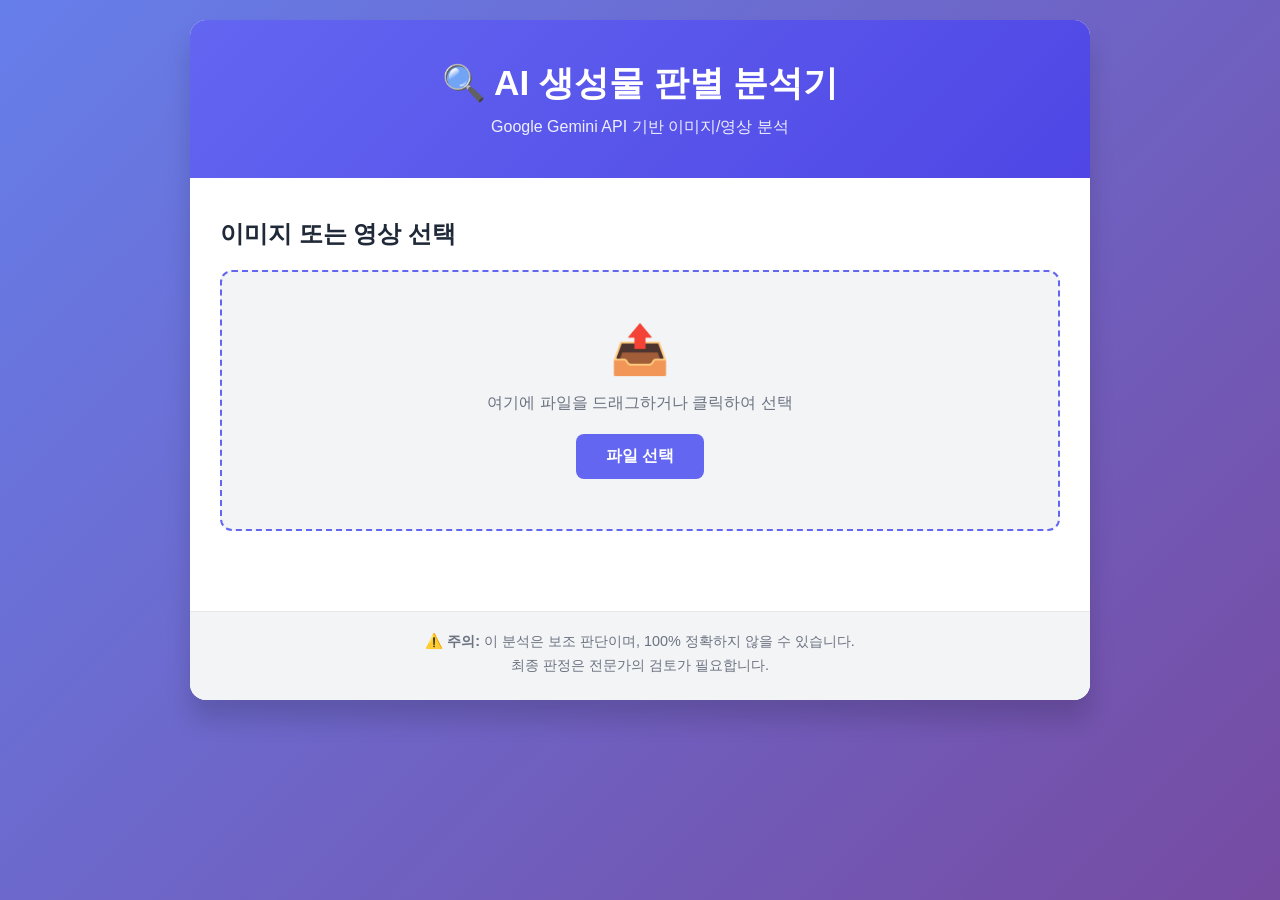
==== index.html @ 4d0cc639 "first" ====
<!DOCTYPE html>
<html lang="ko">
<head>
    <meta charset="UTF-8">
    <meta name="viewport" content="width=device-width, initial-scale=1.0">
    <title>AI 생성물 판별 분석기</title>
    <link rel="stylesheet" href="style.css">
</head>
<body>
    <div class="container">
        <!-- 헤더 -->
        <header class="header">
            <h1>🔍 AI 생성물 판별 분석기</h1>
            <p class="subtitle">Google Gemini API 기반 이미지/영상 분석</p>
        </header>

        <!-- 메인 콘텐츠 -->
        <main class="main-content">
            <!-- 1단계: 파일 업로드 -->
            <section class="upload-section" id="uploadSection">
                <h2>이미지 또는 영상 선택</h2>
                <div class="upload-area" id="uploadArea">
                    <div class="upload-icon">📤</div>
                    <p>여기에 파일을 드래그하거나 클릭하여 선택</p>
                    <input type="file" id="fileInput" accept="image/*,video/*" style="display: none;">
                    <button class="btn btn-primary" id="uploadBtn">파일 선택</button>
                </div>
            </section>

            <!-- 2단계: 프리뷰 -->
            <section class="preview-section" id="previewSection" style="display: none;">
                <h2>미디어 미리보기</h2>
                <div class="preview-container">
                    <img id="imagePreview" style="display: none; max-width: 100%; max-height: 400px;">
                    <video id="videoPreview" style="display: none; max-width: 100%; max-height: 400px;" controls></video>
                </div>
                <div class="button-group">
                    <button class="btn btn-secondary" id="changeFileBtn">다른 파일 선택</button>
                    <button class="btn btn-primary" id="analyzeBtn">분석 시작</button>
                </div>
            </section>

            <!-- 3단계: 분석 결과 -->
            <section class="results-section" id="resultsSection" style="display: none;">
                <h2>분석 결과</h2>

                <!-- 로딩 상태 -->
                <div class="loading" id="loadingState" style="display: none;">
                    <div class="spinner"></div>
                    <p>Gemini API로 분석 중입니다...</p>
                </div>

                <!-- 결과 -->
                <div class="results-content" id="resultsContent" style="display: none;">
                    <!-- AI 생성 가능성 -->
                    <div class="card">
                        <h3>🤖 AI 생성 가능성</h3>
                        <div class="confidence-bar">
                            <div class="confidence-fill" id="confidenceFill"></div>
                        </div>
                        <div class="confidence-info">
                            <span id="confidenceValue">0%</span>
                            <span id="confidenceLabel"></span>
                        </div>
                    </div>

                    <!-- 판정 -->
                    <div class="card verdict" id="verdictCard">
                        <h3>⚖️ 최종 판정</h3>
                        <p id="verdictText"></p>
                    </div>

                    <!-- 의심 신호 -->
                    <div class="card">
                        <h3>🚨 감지된 신호</h3>
                        <div id="signalsList"></div>
                    </div>

                    <!-- 상세 분석 -->
                    <div class="card">
                        <h3>📊 상세 분석</h3>
                        <div class="analysis-details">
                            <div class="detail-item">
                                <strong>질감:</strong>
                                <p id="textureAnalysis"></p>
                            </div>
                            <div class="detail-item">
                                <strong>조명:</strong>
                                <p id="lightingAnalysis"></p>
                            </div>
                            <div class="detail-item">
                                <strong>세부사항:</strong>
                                <p id="detailAnalysis"></p>
                            </div>
                            <div class="detail-item">
                                <strong>배경:</strong>
                                <p id="backgroundAnalysis"></p>
                            </div>
                        </div>
                    </div>

                    <!-- 요약 -->
                    <div class="card summary-card">
                        <h3>📝 종합 판정</h3>
                        <div id="summaryText" style="white-space: pre-wrap; line-height: 1.8; font-size: 0.95rem;"></div>
                    </div>
                </div>

                <!-- 에러 -->
                <div class="error" id="errorState" style="display: none;">
                    <p id="errorMessage"></p>
                    <button class="btn btn-secondary" id="retryBtn">다시 시도</button>
                </div>
            </section>
        </main>

        <!-- 푸터 -->
        <footer class="footer">
            <p>⚠️ <strong>주의:</strong> 이 분석은 보조 판단이며, 100% 정확하지 않을 수 있습니다.</p>
            <p>최종 판정은 전문가의 검토가 필요합니다.</p>
        </footer>
    </div>

    <script src="script.js"></script>
</body>
</html>
---- style.css ----
/* AI 생성물 판별 분석기 - 스타일시트 */

:root {
    --primary: #6366f1;
    --primary-dark: #4f46e5;
    --success: #10b981;
    --warning: #f59e0b;
    --danger: #ef4444;
    --light: #f3f4f6;
    --gray: #6b7280;
    --border: #e5e7eb;
    --text: #1f2937;
    --shadow: 0 4px 6px rgba(0, 0, 0, 0.1);
}

* {
    margin: 0;
    padding: 0;
    box-sizing: border-box;
}

body {
    font-family: -apple-system, BlinkMacSystemFont, 'Segoe UI', Roboto, sans-serif;
    background: linear-gradient(135deg, #667eea 0%, #764ba2 100%);
    min-height: 100vh;
    padding: 20px;
    color: var(--text);
}

.container {
    max-width: 900px;
    margin: 0 auto;
    background: white;
    border-radius: 16px;
    box-shadow: 0 20px 25px rgba(0, 0, 0, 0.15);
    overflow: hidden;
}

/* 헤더 */
.header {
    background: linear-gradient(135deg, var(--primary) 0%, var(--primary-dark) 100%);
    color: white;
    padding: 40px 30px;
    text-align: center;
}

.header h1 {
    font-size: 2.2em;
    margin-bottom: 10px;
}

.subtitle {
    font-size: 1em;
    opacity: 0.9;
}

/* 메인 콘텐츠 */
.main-content {
    padding: 40px 30px;
}

/* 섹션 */
section {
    margin-bottom: 40px;
}

section h2 {
    margin-bottom: 20px;
    font-size: 1.5em;
    color: var(--text);
}

/* 업로드 영역 */
.upload-area {
    border: 2px dashed var(--primary);
    border-radius: 12px;
    padding: 50px 20px;
    text-align: center;
    background: var(--light);
    cursor: pointer;
    transition: all 0.3s;
}

.upload-area:hover {
    border-color: var(--primary-dark);
    background: rgba(99, 102, 241, 0.05);
}

.upload-area.dragover {
    border-color: var(--primary-dark);
    background: rgba(99, 102, 241, 0.1);
    transform: scale(1.02);
}

.upload-icon {
    font-size: 3em;
    margin-bottom: 15px;
}

.upload-area p {
    color: var(--gray);
    margin-bottom: 20px;
}

/* 버튼 */
.btn {
    padding: 12px 30px;
    border: none;
    border-radius: 8px;
    font-size: 1em;
    font-weight: 600;
    cursor: pointer;
    transition: all 0.3s;
}

.btn-primary {
    background: var(--primary);
    color: white;
}

.btn-primary:hover {
    background: var(--primary-dark);
    transform: translateY(-2px);
    box-shadow: var(--shadow);
}

.btn-secondary {
    background: var(--light);
    color: var(--text);
    border: 1px solid var(--border);
}

.btn-secondary:hover {
    background: var(--border);
}

.button-group {
    display: flex;
    gap: 10px;
    flex-wrap: wrap;
    margin-top: 20px;
}

/* 프리뷰 */
.preview-container {
    background: var(--light);
    border-radius: 8px;
    padding: 20px;
    display: flex;
    justify-content: center;
    margin-bottom: 20px;
    max-height: 500px;
    overflow: hidden;
}

/* 카드 */
.card {
    background: var(--light);
    border-left: 4px solid var(--primary);
    border-radius: 8px;
    padding: 25px;
    margin-bottom: 20px;
}

.card h3 {
    margin-bottom: 15px;
    font-size: 1.2em;
}

.card.verdict {
    border-left-color: var(--warning);
    background: rgba(245, 158, 11, 0.05);
}

.card.summary-card {
    border-left-color: var(--primary);
    background: rgba(99, 102, 241, 0.05);
}

/* 신뢰도 바 */
.confidence-bar {
    background: var(--border);
    height: 30px;
    border-radius: 8px;
    overflow: hidden;
    margin-bottom: 10px;
}

.confidence-fill {
    height: 100%;
    background: linear-gradient(90deg, var(--success) 0%, var(--warning) 50%, var(--danger) 100%);
    width: 0;
    transition: width 0.5s ease;
}

.confidence-info {
    display: flex;
    justify-content: space-between;
    align-items: center;
}

#confidenceValue {
    font-size: 1.5em;
    font-weight: bold;
}

#confidenceLabel {
    padding: 4px 12px;
    border-radius: 20px;
    font-size: 0.9em;
    font-weight: 600;
}

.confidence-label-low {
    background: rgba(16, 185, 129, 0.2);
    color: var(--success);
}

.confidence-label-medium {
    background: rgba(245, 158, 11, 0.2);
    color: var(--warning);
}

.confidence-label-high {
    background: rgba(239, 68, 68, 0.2);
    color: var(--danger);
}

/* 신호 목록 */
#signalsList {
    display: flex;
    flex-direction: column;
    gap: 10px;
}

.signal-item {
    background: white;
    padding: 15px;
    border-left: 4px solid var(--warning);
    border-radius: 6px;
}

.signal-item strong {
    display: block;
    margin-bottom: 5px;
    color: var(--text);
}

.signal-item p {
    color: var(--gray);
    font-size: 0.95em;
}

/* 상세 분석 */
.analysis-details {
    background: white;
    padding: 20px;
    border-radius: 8px;
}

.detail-item {
    margin-bottom: 15px;
}

.detail-item:last-child {
    margin-bottom: 0;
}

.detail-item strong {
    display: block;
    margin-bottom: 5px;
    color: var(--text);
}

.detail-item p {
    color: var(--gray);
    line-height: 1.6;
}

/* 로딩 */
.loading {
    text-align: center;
    padding: 40px;
}

.spinner {
    border: 4px solid var(--light);
    border-top: 4px solid var(--primary);
    border-radius: 50%;
    width: 40px;
    height: 40px;
    animation: spin 1s linear infinite;
    margin: 0 auto 20px;
}

@keyframes spin {
    0% { transform: rotate(0deg); }
    100% { transform: rotate(360deg); }
}

/* 에러 */
.error {
    background: rgba(239, 68, 68, 0.1);
    border-left: 4px solid var(--danger);
    padding: 20px;
    border-radius: 8px;
    text-align: center;
}

.error p {
    color: var(--danger);
    margin-bottom: 15px;
    font-weight: 600;
}

/* 푸터 */
.footer {
    background: var(--light);
    padding: 20px 30px;
    border-top: 1px solid var(--border);
    text-align: center;
    font-size: 0.9em;
    color: var(--gray);
}

.footer p {
    margin-bottom: 5px;
}

/* 반응형 */
@media (max-width: 768px) {
    .header h1 {
        font-size: 1.8em;
    }

    .main-content {
        padding: 20px;
    }

    .button-group {
        flex-direction: column;
    }

    .btn {
        width: 100%;
    }

    section h2 {
        font-size: 1.2em;
    }

    .card {
        padding: 15px;
    }
}
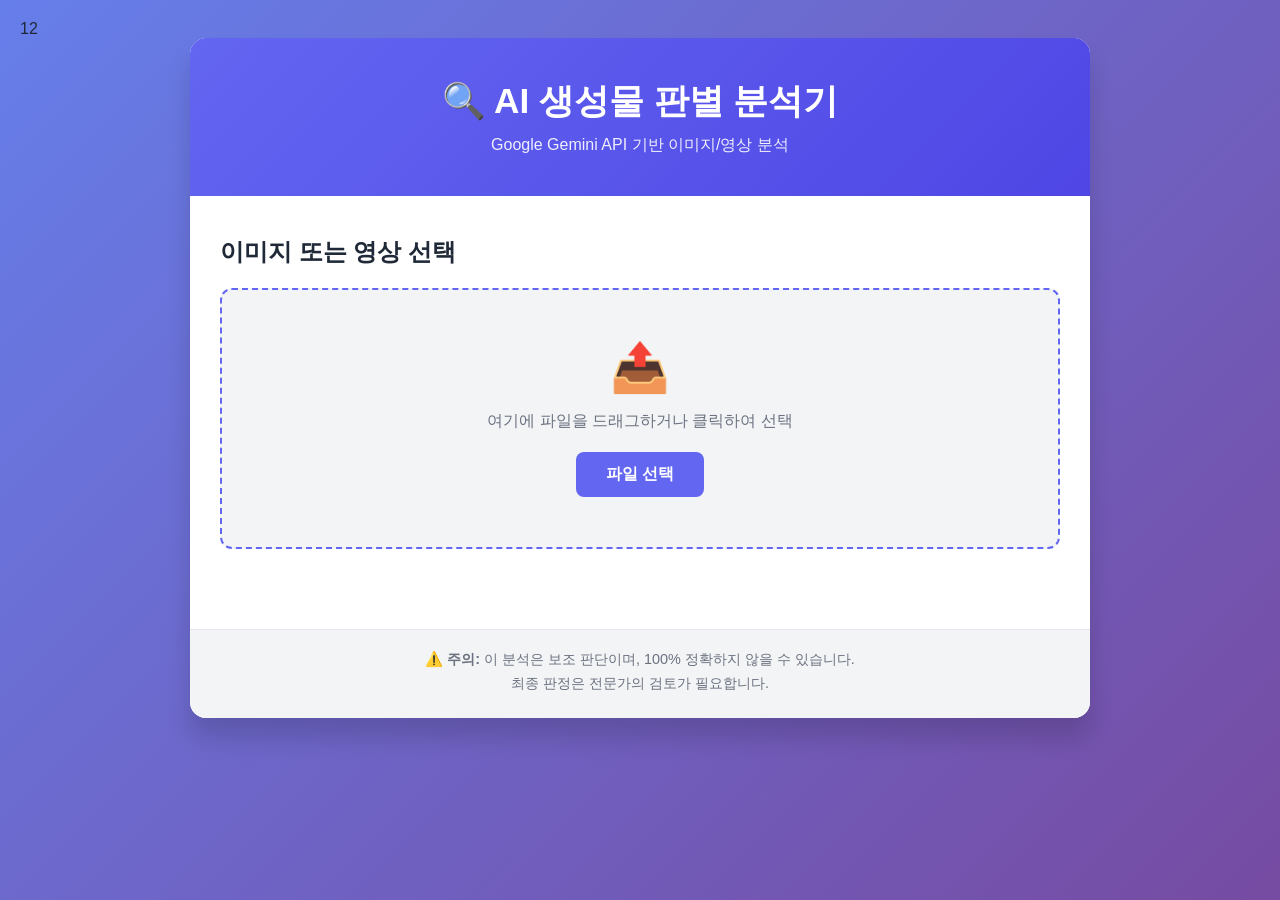
==== commit 61f47f9a: "first commit" ====
--- a/index.html
+++ b/index.html
@@ -1,4 +1,4 @@
-<!DOCTYPE html>
+12<!DOCTYPE html>
 <html lang="ko">
 <head>
     <meta charset="UTF-8">
